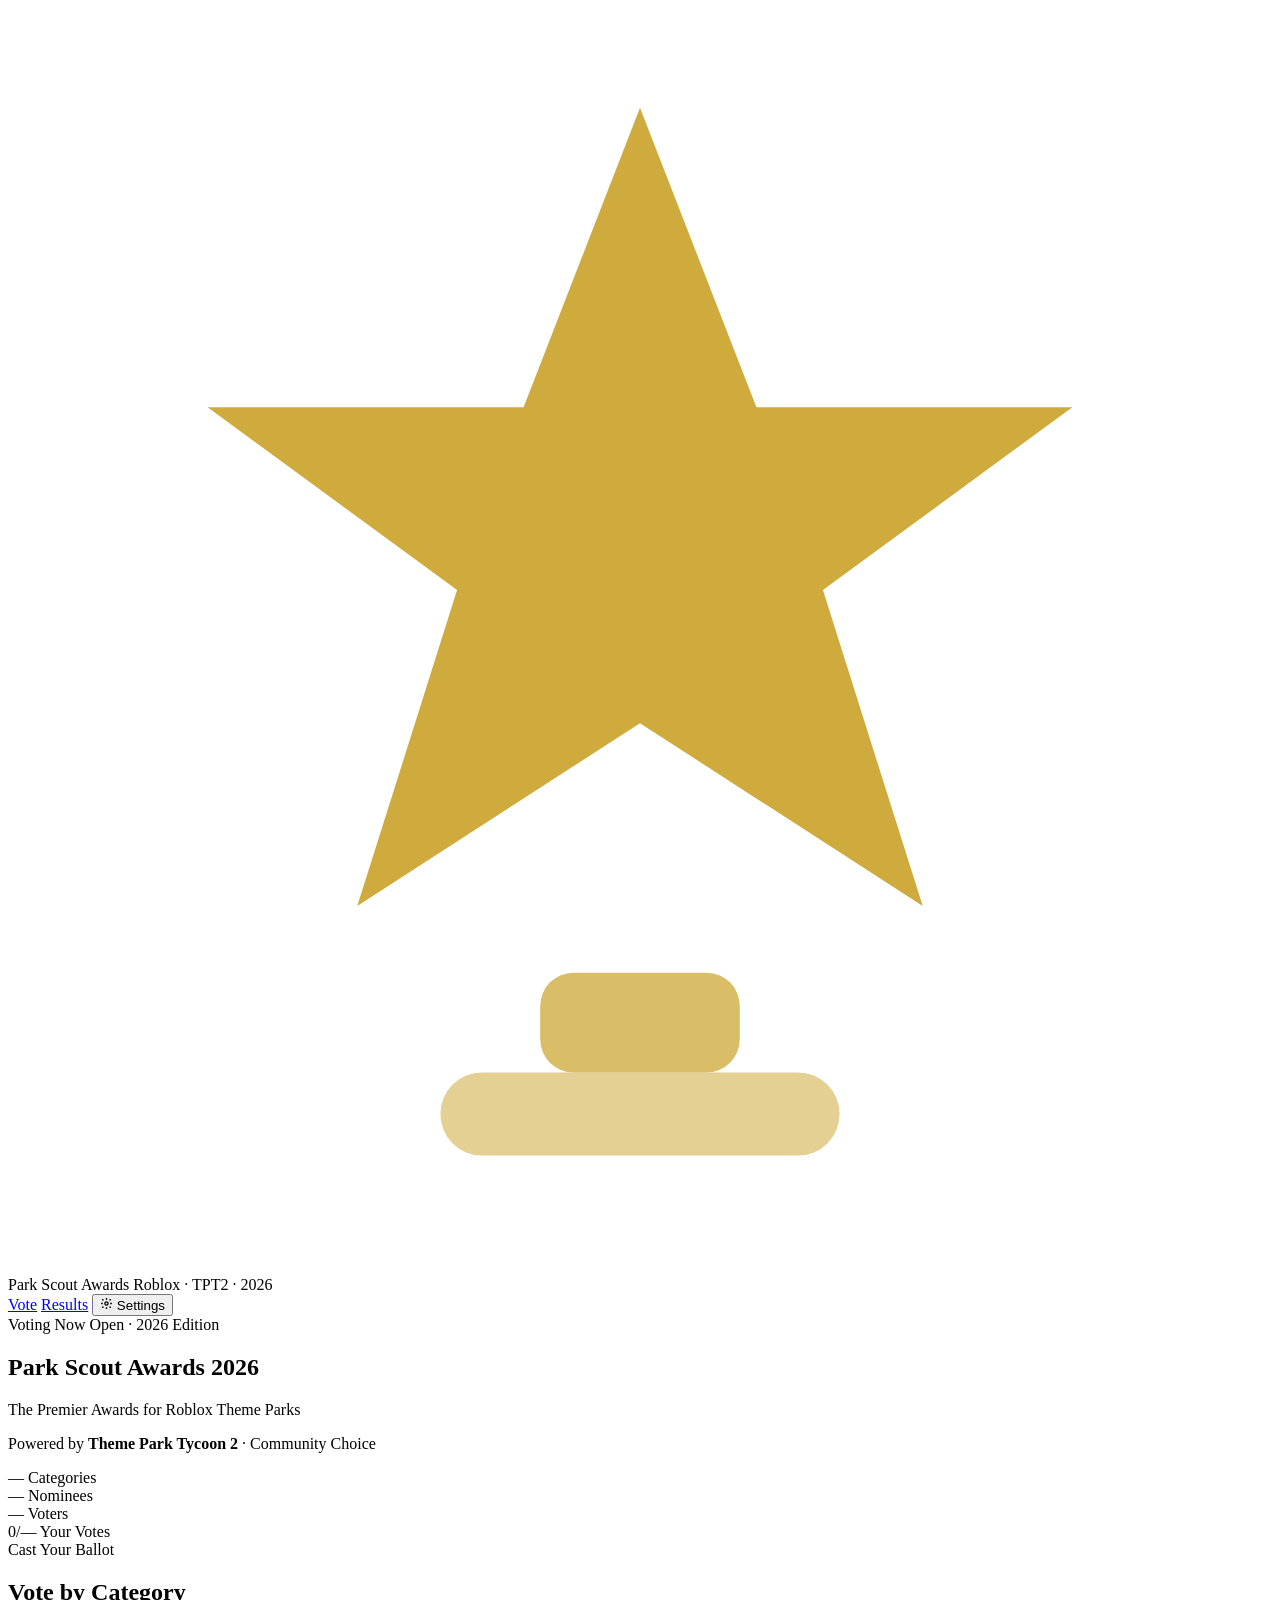
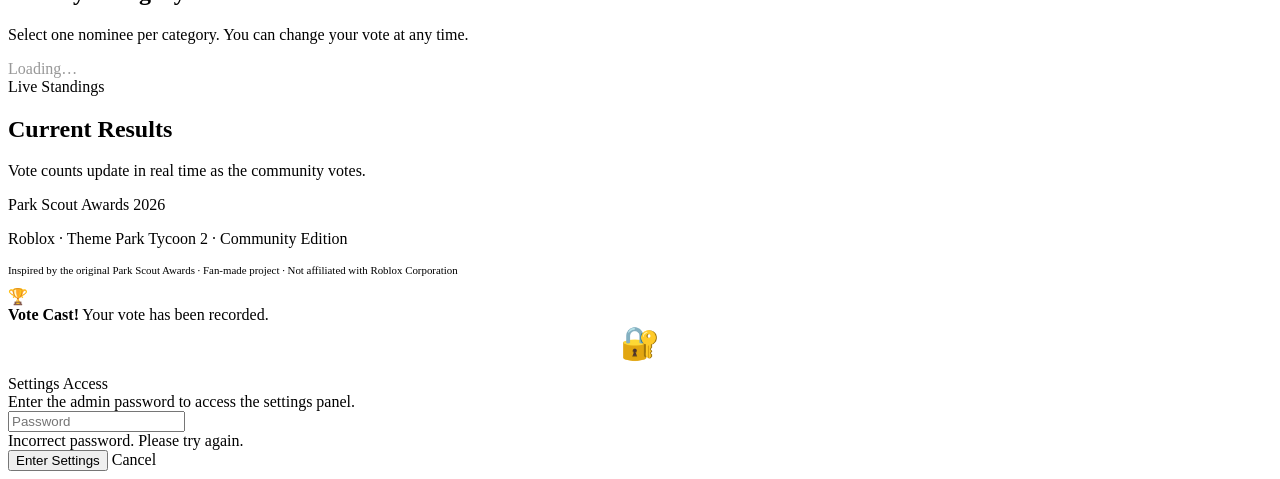
==== index.html @ b5d28a11 "Create index.html" ====
<!DOCTYPE html>
<html lang="en">
<head>
  <meta charset="UTF-8">
  <meta name="viewport" content="width=device-width, initial-scale=1.0">
  <title>Park Scout Awards 2026 — Roblox TPT2</title>
  <link rel="stylesheet" href="styles.css">
  <meta name="description" content="Vote for the best parks, rides, and experiences in Roblox Theme Park Tycoon 2 — Park Scout Awards 2026.">
</head>
<body>

<!-- ══════════════════════════════════════════════════════════
     HEADER
══════════════════════════════════════════════════════════ -->
<header class="site-header">
  <div class="header-inner">
    <div class="logo-wrap">
      <div class="logo-icon">
        <!-- Trophy SVG -->
        <svg viewBox="0 0 38 38" fill="none" xmlns="http://www.w3.org/2000/svg">
          <path d="M19 3L22.5 12H32L24.5 17.5L27.5 27L19 21.5L10.5 27L13.5 17.5L6 12H15.5L19 3Z"
                fill="#c9a227" opacity="0.9"/>
          <rect x="16" y="29" width="6" height="3" rx="1" fill="#c9a227" opacity="0.7"/>
          <rect x="13" y="32" width="12" height="2.5" rx="1.25" fill="#c9a227" opacity="0.5"/>
        </svg>
      </div>
      <div class="logo-text">
        <span class="logo-title">Park Scout Awards</span>
        <span class="logo-sub">Roblox · TPT2 · 2026</span>
      </div>
    </div>

    <nav class="header-nav">
      <a href="#vote" class="nav-link active">Vote</a>
      <a href="#results" class="nav-link">Results</a>
      <button class="nav-settings-btn" id="openSettingsBtn">
        <svg width="13" height="13" viewBox="0 0 24 24" fill="none" stroke="currentColor" stroke-width="2.5">
          <circle cx="12" cy="12" r="3"/><path d="M12 2v3M12 19v3M4.22 4.22l2.12 2.12M17.66 17.66l2.12 2.12M2 12h3M19 12h3M4.22 19.78l2.12-2.12M17.66 6.34l2.12-2.12"/>
        </svg>
        Settings
      </button>
    </nav>
  </div>
</header>

<!-- ══════════════════════════════════════════════════════════
     HERO
══════════════════════════════════════════════════════════ -->
<section class="hero" id="home">
  <div class="hero-badge">
    <span class="hero-badge-dot"></span>
    Voting Now Open · 2026 Edition
  </div>

  <h1 class="hero-title">
    Park Scout Awards
    <span>2026</span>
  </h1>

  <p class="hero-subtitle">The Premier Awards for Roblox Theme Parks</p>
  <p class="hero-platform">Powered by <strong>Theme Park Tycoon 2</strong> · Community Choice</p>

  <span class="gold-line"></span>

  <div class="hero-stats">
    <div class="hero-stat">
      <span class="hero-stat-num" id="stat-categories">—</span>
      <span class="hero-stat-label">Categories</span>
    </div>
    <div class="hero-stat">
      <span class="hero-stat-num" id="stat-nominees">—</span>
      <span class="hero-stat-label">Nominees</span>
    </div>
    <div class="hero-stat">
      <span class="hero-stat-num" id="stat-voters">—</span>
      <span class="hero-stat-label">Voters</span>
    </div>
    <div class="hero-stat">
      <span class="hero-stat-num" id="stat-voted">0/—</span>
      <span class="hero-stat-label">Your Votes</span>
    </div>
  </div>
</section>

<span class="gold-line-full" style="display:block;max-width:1280px;margin:0 auto;"></span>

<!-- ══════════════════════════════════════════════════════════
     VOTING SECTION
══════════════════════════════════════════════════════════ -->
<main class="section" id="vote">
  <div class="section-title-wrap">
    <span class="section-eyebrow">Cast Your Ballot</span>
    <h2 class="section-title">Vote by Category</h2>
    <p class="section-sub">Select one nominee per category. You can change your vote at any time.</p>
  </div>

  <!-- Category Tabs -->
  <div class="category-tabs-wrap">
    <div class="category-tabs" id="categoryTabs">
      <!-- Rendered by app.js -->
      <div class="cat-tab active" style="opacity:0.4;pointer-events:none;">Loading…</div>
    </div>
  </div>

  <!-- Nominee Panels -->
  <div id="categoryPanels">
    <!-- Rendered by app.js -->
  </div>
</main>

<span class="gold-line-full" style="display:block;max-width:1280px;margin:0 auto;"></span>

<!-- ══════════════════════════════════════════════════════════
     LIVE RESULTS
══════════════════════════════════════════════════════════ -->
<section class="section" id="results">
  <div class="section-title-wrap">
    <span class="section-eyebrow">Live Standings</span>
    <h2 class="section-title">Current Results</h2>
    <p class="section-sub">Vote counts update in real time as the community votes.</p>
  </div>

  <div class="results-grid" id="resultsGrid">
    <!-- Rendered by app.js -->
  </div>
</section>

<!-- ══════════════════════════════════════════════════════════
     FOOTER
══════════════════════════════════════════════════════════ -->
<footer class="site-footer">
  <div class="footer-logo">Park Scout Awards 2026</div>
  <p class="footer-sub">Roblox · Theme Park Tycoon 2 · Community Edition</p>
  <p style="margin-top:0.8rem;font-size:0.68rem;color:var(--text-dim);">
    Inspired by the original Park Scout Awards · Fan-made project · Not affiliated with Roblox Corporation
  </p>
</footer>

<!-- ══════════════════════════════════════════════════════════
     VOTE TOAST
══════════════════════════════════════════════════════════ -->
<div class="toast" id="toast" role="status" aria-live="polite">
  <span class="toast-icon">🏆</span>
  <div class="toast-text">
    <strong>Vote Cast!</strong>
    <span>Your vote has been recorded.</span>
  </div>
</div>

<!-- ══════════════════════════════════════════════════════════
     PASSWORD MODAL → Settings
══════════════════════════════════════════════════════════ -->
<div class="modal-overlay" id="pwModal" role="dialog" aria-modal="true" aria-label="Settings Access">
  <div class="modal">
    <div style="text-align:center;font-size:2rem;margin-bottom:0.8rem;">🔐</div>
    <div class="modal-title">Settings Access</div>
    <div class="modal-sub">Enter the admin password to access the settings panel.</div>

    <input type="password"
           class="modal-input"
           id="pwInput"
           placeholder="Password"
           autocomplete="off"
           aria-label="Admin password">

    <div class="modal-error" id="pwError">Incorrect password. Please try again.</div>

    <button class="btn-primary" id="pwSubmitBtn">Enter Settings</button>
    <span class="modal-cancel" id="pwCancelBtn">Cancel</span>
  </div>
</div>

<!-- ══════════════════════════════════════════════════════════
     SCRIPTS
══════════════════════════════════════════════════════════ -->
<script src="app.js"></script>
<script>
  // Initialize page
  document.addEventListener('DOMContentLoaded', () => {
    PSA.initVotingPage();
    PSA.initResultsSection();
    PSA.initPasswordModal();

    // Scroll spy for nav
    const sections = document.querySelectorAll('section[id], main[id]');
    const links    = document.querySelectorAll('.nav-link');

    const observer = new IntersectionObserver(entries => {
      entries.forEach(e => {
        if (e.isIntersecting) {
          const id = e.target.id;
          links.forEach(l => l.classList.toggle('active', l.getAttribute('href') === '#' + id));
        }
      });
    }, { threshold: 0.4 });

    sections.forEach(s => observer.observe(s));

    // Smooth scroll for nav links
    links.forEach(link => {
      link.addEventListener('click', e => {
        const href = link.getAttribute('href');
        if (href && href.startsWith('#')) {
          e.preventDefault();
          document.querySelector(href)?.scrollIntoView({ behavior: 'smooth', block: 'start' });
        }
      });
    });
  });
</script>
</body>
</html>
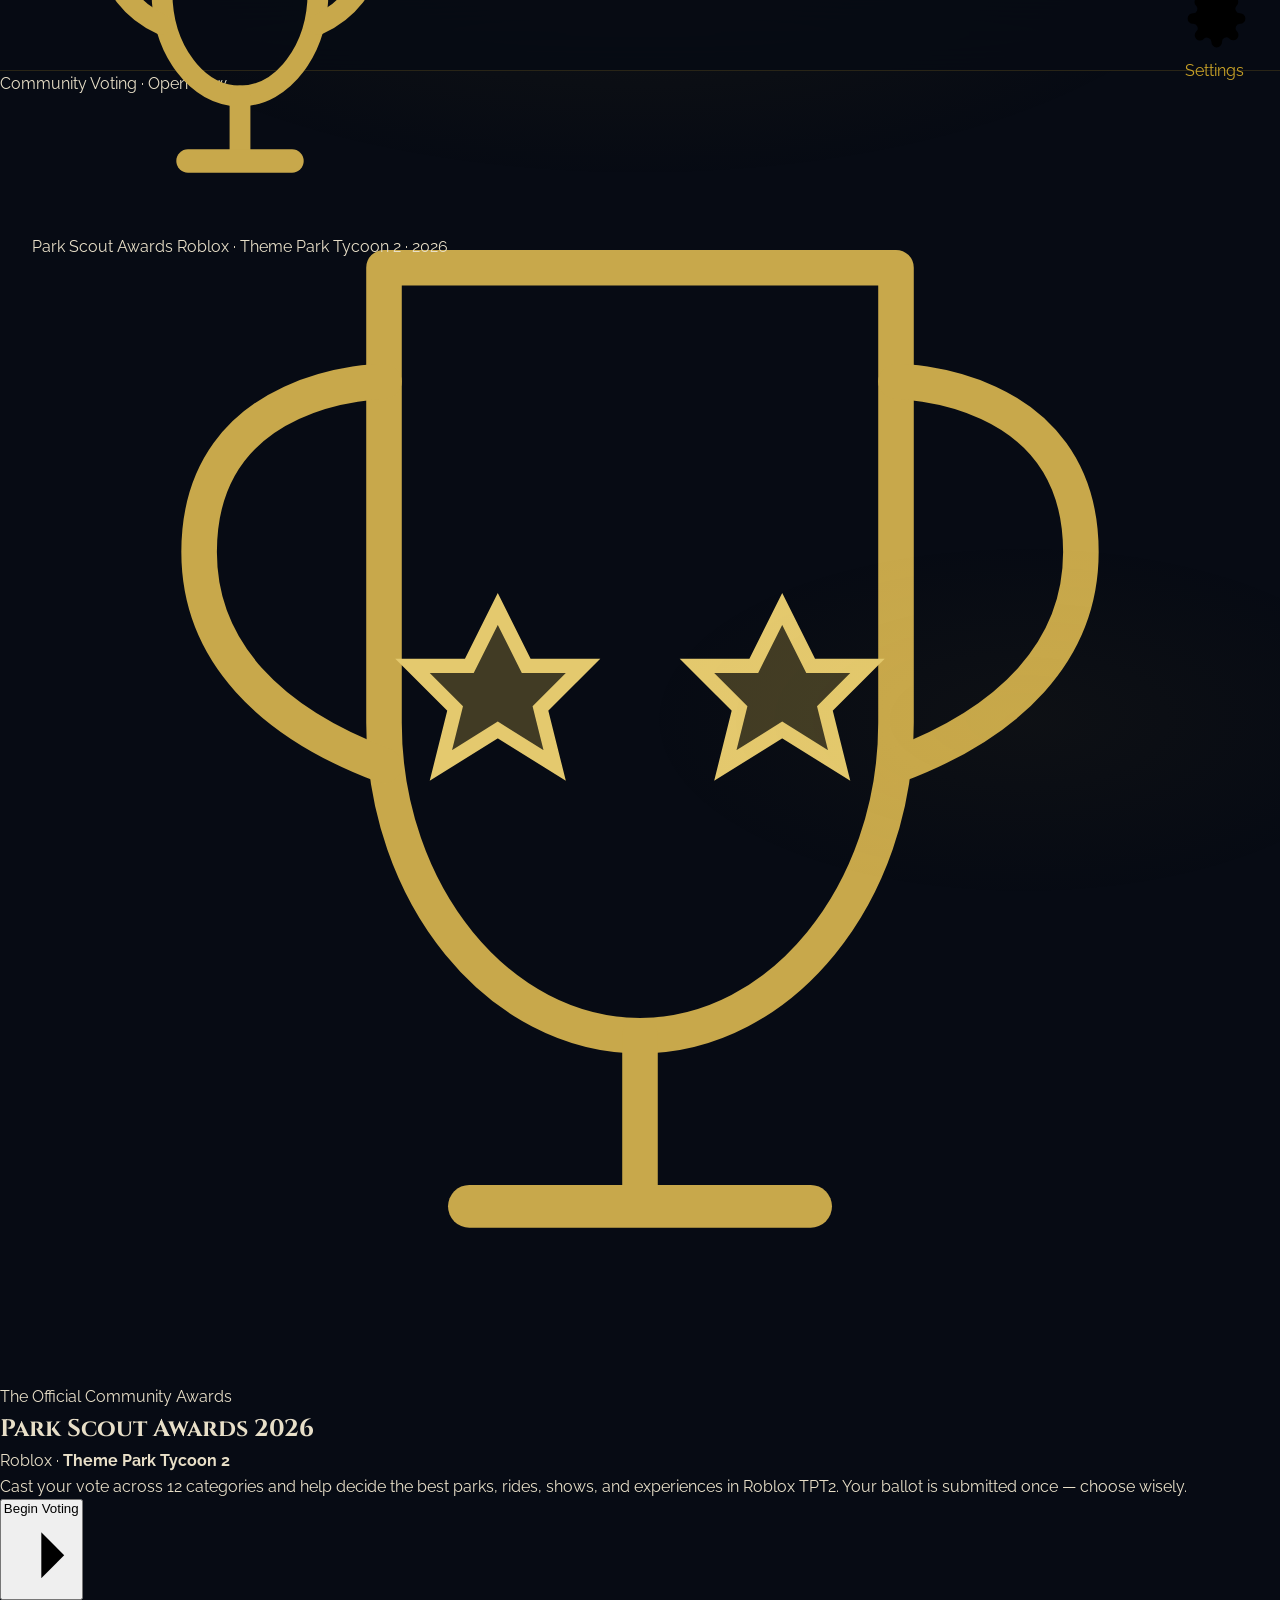
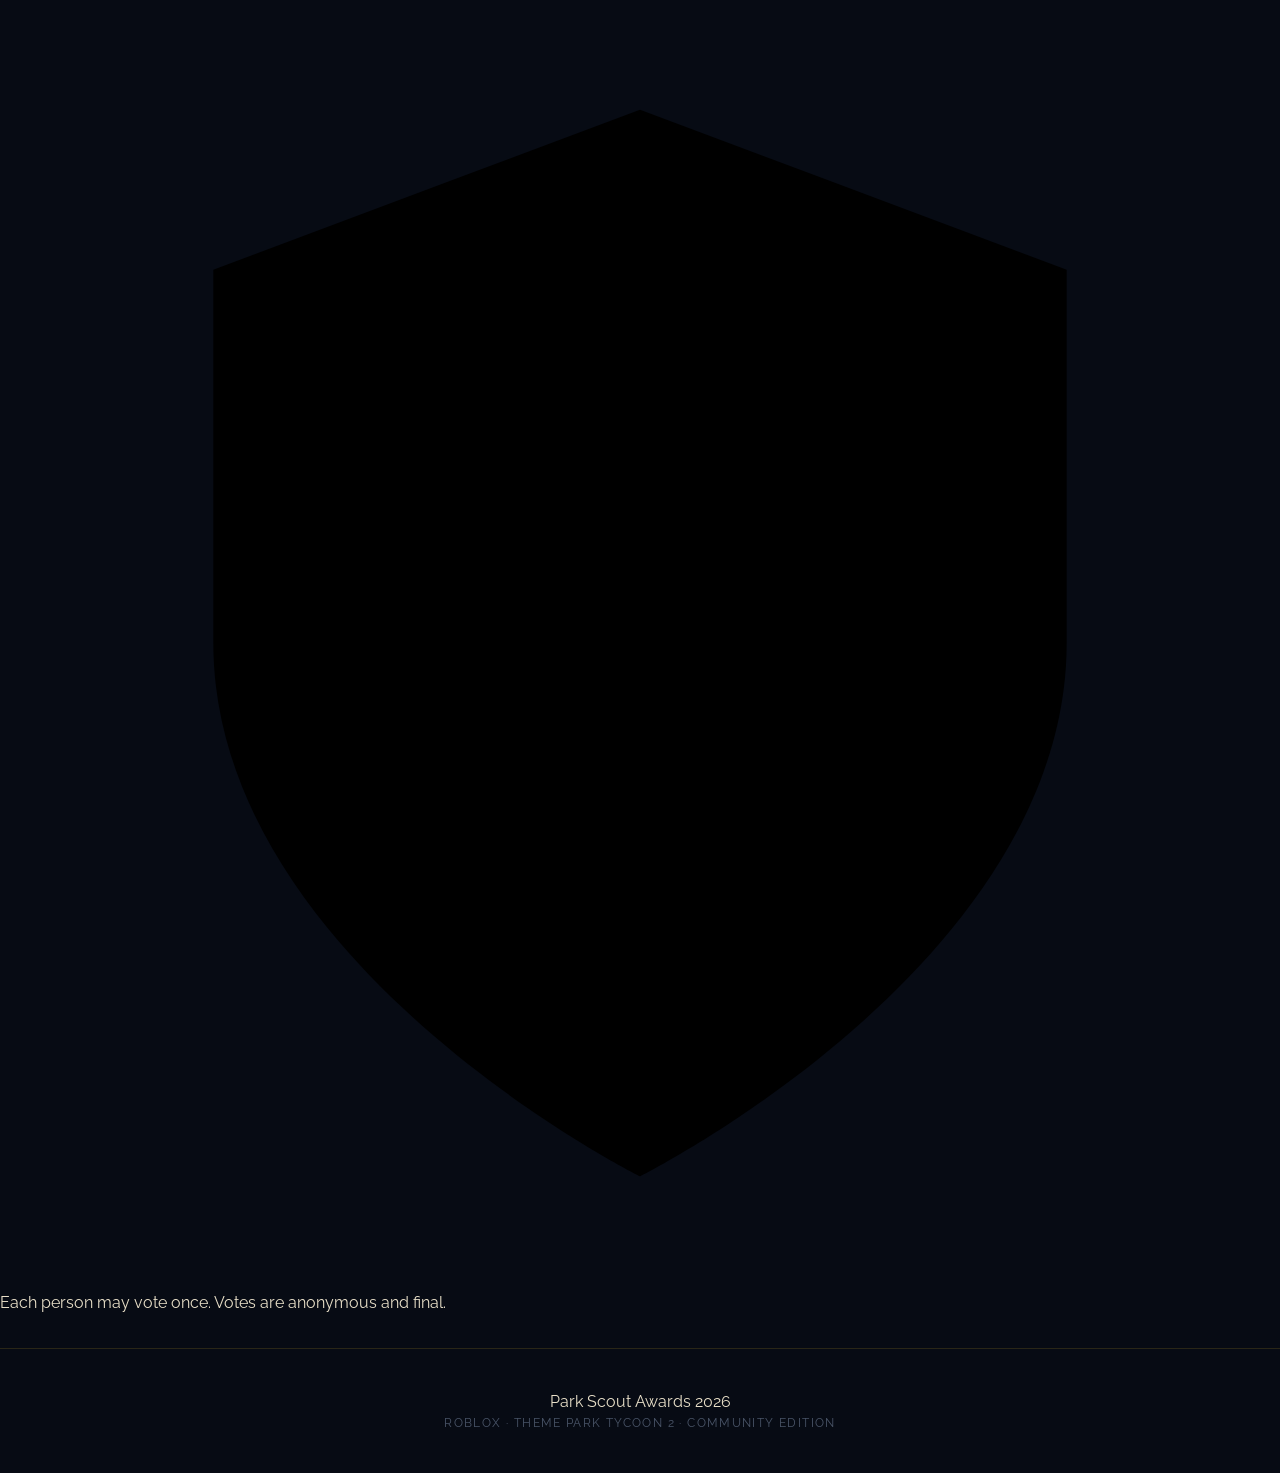
==== commit 8385b404: "Update index.html" ====
--- a/index.html
+++ b/index.html
@@ -9,204 +9,252 @@
 </head>
 <body>
 
-<!-- ══════════════════════════════════════════════════════════
+<!-- ================================================================
      HEADER
-══════════════════════════════════════════════════════════ -->
+     ================================================================ -->
 <header class="site-header">
   <div class="header-inner">
-    <div class="logo-wrap">
-      <div class="logo-icon">
-        <!-- Trophy SVG -->
-        <svg viewBox="0 0 38 38" fill="none" xmlns="http://www.w3.org/2000/svg">
-          <path d="M19 3L22.5 12H32L24.5 17.5L27.5 27L19 21.5L10.5 27L13.5 17.5L6 12H15.5L19 3Z"
-                fill="#c9a227" opacity="0.9"/>
-          <rect x="16" y="29" width="6" height="3" rx="1" fill="#c9a227" opacity="0.7"/>
-          <rect x="13" y="32" width="12" height="2.5" rx="1.25" fill="#c9a227" opacity="0.5"/>
-        </svg>
-      </div>
-      <div class="logo-text">
-        <span class="logo-title">Park Scout Awards</span>
-        <span class="logo-sub">Roblox · TPT2 · 2026</span>
-      </div>
-    </div>
-
-    <nav class="header-nav">
-      <a href="#vote" class="nav-link active">Vote</a>
-      <a href="#results" class="nav-link">Results</a>
-      <button class="nav-settings-btn" id="openSettingsBtn">
-        <svg width="13" height="13" viewBox="0 0 24 24" fill="none" stroke="currentColor" stroke-width="2.5">
-          <circle cx="12" cy="12" r="3"/><path d="M12 2v3M12 19v3M4.22 4.22l2.12 2.12M17.66 17.66l2.12 2.12M2 12h3M19 12h3M4.22 19.78l2.12-2.12M17.66 6.34l2.12-2.12"/>
-        </svg>
+
+    <div class="header-brand">
+      <!-- Trophy Icon -->
+      <svg class="header-trophy" viewBox="0 0 32 32" fill="none" xmlns="http://www.w3.org/2000/svg">
+        <path d="M10 4 L22 4 L22 14 C22 18.42 19.31 22 16 22 C12.69 22 10 18.42 10 14 Z"
+              stroke="#c8a84b" stroke-width="1.6" stroke-linejoin="round" fill="none"/>
+        <path d="M10 7 C10 7 6 7 6 11 C6 13.5 7.8 15.5 10 16.5"
+              stroke="#c8a84b" stroke-width="1.6" stroke-linecap="round" fill="none"/>
+        <path d="M22 7 C22 7 26 7 26 11 C26 13.5 24.2 15.5 22 16.5"
+              stroke="#c8a84b" stroke-width="1.6" stroke-linecap="round" fill="none"/>
+        <line x1="16" y1="22" x2="16" y2="27" stroke="#c8a84b" stroke-width="1.6" stroke-linecap="round"/>
+        <line x1="12" y1="27" x2="20" y2="27" stroke="#c8a84b" stroke-width="1.8" stroke-linecap="round"/>
+      </svg>
+
+      <div class="header-text">
+        <span class="header-title">Park Scout Awards</span>
+        <span class="header-sub">Roblox · Theme Park Tycoon 2 · 2026</span>
+      </div>
+    </div>
+
+    <div class="header-right">
+      <a href="settings.html" class="header-btn">
+        <svg viewBox="0 0 24 24"><circle cx="12" cy="12" r="3"/><path d="M19.4 15a1.65 1.65 0 0 0 .33 1.82l.06.06a2 2 0 0 1-2.83 2.83l-.06-.06a1.65 1.65 0 0 0-1.82-.33 1.65 1.65 0 0 0-1 1.51V21a2 2 0 0 1-4 0v-.09A1.65 1.65 0 0 0 9 19.4a1.65 1.65 0 0 0-1.82.33l-.06.06a2 2 0 0 1-2.83-2.83l.06-.06A1.65 1.65 0 0 0 4.68 15a1.65 1.65 0 0 0-1.51-1H3a2 2 0 0 1 0-4h.09A1.65 1.65 0 0 0 4.6 9a1.65 1.65 0 0 0-.33-1.82l-.06-.06a2 2 0 0 1 2.83-2.83l.06.06A1.65 1.65 0 0 0 9 4.68a1.65 1.65 0 0 0 1-1.51V3a2 2 0 0 1 4 0v.09a1.65 1.65 0 0 0 1 1.51 1.65 1.65 0 0 0 1.82-.33l.06-.06a2 2 0 0 1 2.83 2.83l-.06.06A1.65 1.65 0 0 0 19.4 9a1.65 1.65 0 0 0 1.51 1H21a2 2 0 0 1 0 4h-.09a1.65 1.65 0 0 0-1.51 1z"/></svg>
         Settings
-      </button>
-    </nav>
+      </a>
+    </div>
+
   </div>
 </header>
 
-<!-- ══════════════════════════════════════════════════════════
-     HERO
-══════════════════════════════════════════════════════════ -->
-<section class="hero" id="home">
-  <div class="hero-badge">
-    <span class="hero-badge-dot"></span>
-    Voting Now Open · 2026 Edition
-  </div>
-
-  <h1 class="hero-title">
-    Park Scout Awards
-    <span>2026</span>
-  </h1>
-
-  <p class="hero-subtitle">The Premier Awards for Roblox Theme Parks</p>
-  <p class="hero-platform">Powered by <strong>Theme Park Tycoon 2</strong> · Community Choice</p>
-
-  <span class="gold-line"></span>
-
-  <div class="hero-stats">
-    <div class="hero-stat">
-      <span class="hero-stat-num" id="stat-categories">—</span>
-      <span class="hero-stat-label">Categories</span>
-    </div>
-    <div class="hero-stat">
-      <span class="hero-stat-num" id="stat-nominees">—</span>
-      <span class="hero-stat-label">Nominees</span>
-    </div>
-    <div class="hero-stat">
-      <span class="hero-stat-num" id="stat-voters">—</span>
-      <span class="hero-stat-label">Voters</span>
-    </div>
-    <div class="hero-stat">
-      <span class="hero-stat-num" id="stat-voted">0/—</span>
-      <span class="hero-stat-label">Your Votes</span>
-    </div>
-  </div>
-</section>
-
-<span class="gold-line-full" style="display:block;max-width:1280px;margin:0 auto;"></span>
-
-<!-- ══════════════════════════════════════════════════════════
-     VOTING SECTION
-══════════════════════════════════════════════════════════ -->
-<main class="section" id="vote">
-  <div class="section-title-wrap">
-    <span class="section-eyebrow">Cast Your Ballot</span>
-    <h2 class="section-title">Vote by Category</h2>
-    <p class="section-sub">Select one nominee per category. You can change your vote at any time.</p>
-  </div>
-
-  <!-- Category Tabs -->
-  <div class="category-tabs-wrap">
-    <div class="category-tabs" id="categoryTabs">
+<div class="page-wrap">
+
+  <!-- ================================================================
+       INTRO SCREEN
+       ================================================================ -->
+  <section id="screen-intro">
+
+    <div class="intro-badge">
+      <span class="intro-badge-dot"></span>
+      Community Voting · Open Now
+    </div>
+
+    <div class="intro-trophy-wrap">
+      <div class="intro-trophy-glow"></div>
+      <svg class="intro-trophy" viewBox="0 0 90 90" fill="none" xmlns="http://www.w3.org/2000/svg">
+        <path d="M27 12 L63 12 L63 44 C63 56 54.94 66 45 66 C35.06 66 27 56 27 44 Z"
+              stroke="#c8a84b" stroke-width="2.5" stroke-linejoin="round"/>
+        <path d="M27 20 C27 20 14 20 14 32 C14 39 19 44 27 47"
+              stroke="#c8a84b" stroke-width="2.5" stroke-linecap="round"/>
+        <path d="M63 20 C63 20 76 20 76 32 C76 39 71 44 63 47"
+              stroke="#c8a84b" stroke-width="2.5" stroke-linecap="round"/>
+        <line x1="45" y1="66" x2="45" y2="78" stroke="#c8a84b" stroke-width="2.5" stroke-linecap="round"/>
+        <line x1="33" y1="78" x2="57" y2="78" stroke="#c8a84b" stroke-width="3" stroke-linecap="round"/>
+        <!-- Stars -->
+        <path d="M35 36 L37 40 L41 40 L38 43 L39 47 L35 44.5 L31 47 L32 43 L29 40 L33 40 Z"
+              stroke="#e4c96e" stroke-width="1" fill="rgba(200,168,75,0.3)"/>
+        <path d="M55 36 L57 40 L61 40 L58 43 L59 47 L55 44.5 L51 47 L52 43 L49 40 L53 40 Z"
+              stroke="#e4c96e" stroke-width="1" fill="rgba(200,168,75,0.3)"/>
+      </svg>
+    </div>
+
+    <p class="intro-eyebrow">The Official Community Awards</p>
+    <h1 class="intro-title">
+      Park Scout Awards
+      <span class="intro-title-year">2026</span>
+    </h1>
+    <p class="intro-platform">Roblox · <strong>Theme Park Tycoon 2</strong></p>
+
+    <div class="intro-divider">
+      <div class="gold-rule-center"><div class="diamond-sep"></div></div>
+    </div>
+
+    <p class="intro-desc">
+      Cast your vote across 12 categories and help decide the best parks, rides,
+      shows, and experiences in Roblox TPT2. Your ballot is submitted once —
+      choose wisely.
+    </p>
+
+    <button class="btn-start" id="btn-start-voting">
+      Begin Voting
+      <svg viewBox="0 0 24 24"><line x1="5" y1="12" x2="19" y2="12"/><polyline points="12 5 19 12 12 19"/></svg>
+    </button>
+
+    <p class="intro-note">
+      <svg viewBox="0 0 24 24"><path d="M12 22s8-4 8-10V5l-8-3-8 3v7c0 6 8 10 8 10z"/></svg>
+      Each person may vote once. Votes are anonymous and final.
+    </p>
+
+  </section>
+
+  <!-- ================================================================
+       ALREADY VOTED SCREEN
+       ================================================================ -->
+  <section id="screen-already-voted" style="display:none;">
+
+    <div class="voted-icon-wrap">
+      <svg viewBox="0 0 24 24"><polyline points="20 6 9 17 4 12"/></svg>
+    </div>
+
+    <h2 class="voted-title">You've Already Voted</h2>
+    <p class="voted-desc">
+      Your ballot has been submitted for the Park Scout Awards 2026. Thank you
+      for participating — results will be announced when voting closes.
+      <br><br>
+      To keep the results fair, each participant may only vote once.
+    </p>
+
+  </section>
+
+  <!-- ================================================================
+       VOTING WIZARD
+       ================================================================ -->
+  <section id="screen-voting" style="display:none;">
+
+    <!-- Progress -->
+    <div class="progress-header">
+      <div class="progress-meta">
+        <span class="progress-label">Park Scout Awards 2026</span>
+        <span class="progress-count">
+          Category <span id="progress-current">1</span> of <span id="progress-total">12</span>
+        </span>
+      </div>
+      <div class="progress-track">
+        <div class="progress-fill" id="progress-fill" style="width:0%"></div>
+      </div>
+    </div>
+
+    <!-- Category Header -->
+    <div class="category-header">
+      <div class="cat-icon-wrap" id="cat-icon">
+        <!-- Injected by app.js -->
+      </div>
+      <span class="cat-eyebrow" id="cat-step-num">Category 1 of 12</span>
+      <h2 class="cat-title" id="cat-name">Loading…</h2>
+      <div class="cat-divider">
+        <div class="gold-rule-center"><div class="diamond-sep"></div></div>
+      </div>
+    </div>
+
+    <!-- Options -->
+    <div class="options-grid" id="options-grid">
       <!-- Rendered by app.js -->
-      <div class="cat-tab active" style="opacity:0.4;pointer-events:none;">Loading…</div>
-    </div>
-  </div>
-
-  <!-- Nominee Panels -->
-  <div id="categoryPanels">
-    <!-- Rendered by app.js -->
-  </div>
-</main>
-
-<span class="gold-line-full" style="display:block;max-width:1280px;margin:0 auto;"></span>
-
-<!-- ══════════════════════════════════════════════════════════
-     LIVE RESULTS
-══════════════════════════════════════════════════════════ -->
-<section class="section" id="results">
-  <div class="section-title-wrap">
-    <span class="section-eyebrow">Live Standings</span>
-    <h2 class="section-title">Current Results</h2>
-    <p class="section-sub">Vote counts update in real time as the community votes.</p>
-  </div>
-
-  <div class="results-grid" id="resultsGrid">
-    <!-- Rendered by app.js -->
-  </div>
-</section>
-
-<!-- ══════════════════════════════════════════════════════════
+    </div>
+
+    <!-- Navigation -->
+    <div class="wizard-nav">
+      <button class="btn-back" id="btn-back" disabled>
+        <svg viewBox="0 0 24 24"><line x1="19" y1="12" x2="5" y2="12"/><polyline points="12 19 5 12 12 5"/></svg>
+        Back
+      </button>
+
+      <button class="wizard-skip" id="btn-skip" type="button">Skip category</button>
+
+      <button class="btn-next" id="btn-next" disabled>
+        <span id="next-label">Continue</span>
+        <svg viewBox="0 0 24 24" id="next-icon" style="width:14px;height:14px;stroke:currentColor;fill:none;flex-shrink:0;">
+          <line x1="5" y1="12" x2="19" y2="12"/><polyline points="12 5 19 12 12 19"/>
+        </svg>
+      </button>
+    </div>
+
+  </section>
+
+  <!-- ================================================================
+       REVIEW SCREEN
+       ================================================================ -->
+  <section id="screen-review" style="display:none;">
+
+    <div class="review-header">
+      <span class="review-eyebrow">Review Your Selections</span>
+      <h2 class="review-title">Your Ballot</h2>
+      <p class="review-sub">Confirm your choices before submitting. Click the edit icon to change a vote.</p>
+      <div class="review-divider">
+        <div class="gold-rule-center"><div class="diamond-sep"></div></div>
+      </div>
+    </div>
+
+    <div class="review-list" id="review-list">
+      <!-- Rendered by showReview() -->
+    </div>
+
+    <div class="review-actions">
+      <button class="btn-submit" id="btn-submit">
+        <svg viewBox="0 0 24 24"><line x1="22" y1="2" x2="11" y2="13"/><polygon points="22 2 15 22 11 13 2 9 22 2"/></svg>
+        Submit Ballot
+      </button>
+      <p class="submit-note">
+        <svg viewBox="0 0 24 24"><path d="M12 22s8-4 8-10V5l-8-3-8 3v7c0 6 8 10 8 10z"/></svg>
+        Once submitted, your vote cannot be changed.
+      </p>
+      <button class="review-back-btn" id="btn-review-back">Back to voting</button>
+    </div>
+
+  </section>
+
+  <!-- ================================================================
+       THANK YOU SCREEN
+       ================================================================ -->
+  <section id="screen-thanks" style="display:none;">
+
+    <!-- Trophy animation -->
+    <svg class="thanks-trophy" viewBox="0 0 90 90" fill="none" xmlns="http://www.w3.org/2000/svg">
+      <path d="M27 12 L63 12 L63 44 C63 56 54.94 66 45 66 C35.06 66 27 56 27 44 Z"
+            stroke="#c8a84b" stroke-width="2.5" stroke-linejoin="round"/>
+      <path d="M27 20 C27 20 14 20 14 32 C14 39 19 44 27 47"
+            stroke="#c8a84b" stroke-width="2.5" stroke-linecap="round"/>
+      <path d="M63 20 C63 20 76 20 76 32 C76 39 71 44 63 47"
+            stroke="#c8a84b" stroke-width="2.5" stroke-linecap="round"/>
+      <line x1="45" y1="66" x2="45" y2="78" stroke="#c8a84b" stroke-width="2.5" stroke-linecap="round"/>
+      <line x1="33" y1="78" x2="57" y2="78" stroke="#c8a84b" stroke-width="3" stroke-linecap="round"/>
+    </svg>
+
+    <span class="thanks-eyebrow">Ballot Submitted Successfully</span>
+    <h2 class="thanks-title">Thank You!</h2>
+    <p class="thanks-sub">
+      Your vote for the Park Scout Awards 2026 has been recorded.
+      We appreciate your participation in the community.
+    </p>
+
+    <div class="thanks-divider">
+      <div class="gold-rule-center"><div class="diamond-sep"></div></div>
+    </div>
+
+    <div class="thanks-box">
+      <svg viewBox="0 0 24 24"><path d="M12 22s8-4 8-10V5l-8-3-8 3v7c0 6 8 10 8 10z"/></svg>
+      Please do not vote again from another device or browser — every ballot
+      counts and we want fair results for the entire community.
+    </div>
+
+  </section>
+
+</div><!-- /page-wrap -->
+
+<!-- ================================================================
      FOOTER
-══════════════════════════════════════════════════════════ -->
+     ================================================================ -->
 <footer class="site-footer">
-  <div class="footer-logo">Park Scout Awards 2026</div>
+  <div class="footer-title">Park Scout Awards 2026</div>
   <p class="footer-sub">Roblox · Theme Park Tycoon 2 · Community Edition</p>
-  <p style="margin-top:0.8rem;font-size:0.68rem;color:var(--text-dim);">
-    Inspired by the original Park Scout Awards · Fan-made project · Not affiliated with Roblox Corporation
-  </p>
 </footer>
 
-<!-- ══════════════════════════════════════════════════════════
-     VOTE TOAST
-══════════════════════════════════════════════════════════ -->
-<div class="toast" id="toast" role="status" aria-live="polite">
-  <span class="toast-icon">🏆</span>
-  <div class="toast-text">
-    <strong>Vote Cast!</strong>
-    <span>Your vote has been recorded.</span>
-  </div>
-</div>
-
-<!-- ══════════════════════════════════════════════════════════
-     PASSWORD MODAL → Settings
-══════════════════════════════════════════════════════════ -->
-<div class="modal-overlay" id="pwModal" role="dialog" aria-modal="true" aria-label="Settings Access">
-  <div class="modal">
-    <div style="text-align:center;font-size:2rem;margin-bottom:0.8rem;">🔐</div>
-    <div class="modal-title">Settings Access</div>
-    <div class="modal-sub">Enter the admin password to access the settings panel.</div>
-
-    <input type="password"
-           class="modal-input"
-           id="pwInput"
-           placeholder="Password"
-           autocomplete="off"
-           aria-label="Admin password">
-
-    <div class="modal-error" id="pwError">Incorrect password. Please try again.</div>
-
-    <button class="btn-primary" id="pwSubmitBtn">Enter Settings</button>
-    <span class="modal-cancel" id="pwCancelBtn">Cancel</span>
-  </div>
-</div>
-
-<!-- ══════════════════════════════════════════════════════════
-     SCRIPTS
-══════════════════════════════════════════════════════════ -->
 <script src="app.js"></script>
-<script>
-  // Initialize page
-  document.addEventListener('DOMContentLoaded', () => {
-    PSA.initVotingPage();
-    PSA.initResultsSection();
-    PSA.initPasswordModal();
-
-    // Scroll spy for nav
-    const sections = document.querySelectorAll('section[id], main[id]');
-    const links    = document.querySelectorAll('.nav-link');
-
-    const observer = new IntersectionObserver(entries => {
-      entries.forEach(e => {
-        if (e.isIntersecting) {
-          const id = e.target.id;
-          links.forEach(l => l.classList.toggle('active', l.getAttribute('href') === '#' + id));
-        }
-      });
-    }, { threshold: 0.4 });
-
-    sections.forEach(s => observer.observe(s));
-
-    // Smooth scroll for nav links
-    links.forEach(link => {
-      link.addEventListener('click', e => {
-        const href = link.getAttribute('href');
-        if (href && href.startsWith('#')) {
-          e.preventDefault();
-          document.querySelector(href)?.scrollIntoView({ behavior: 'smooth', block: 'start' });
-        }
-      });
-    });
-  });
-</script>
 </body>
 </html>
--- a/styles.css
+++ b/styles.css
@@ -0,0 +1,959 @@
+/* ============================================================
+   PARK SCOUT AWARDS 2026 — ROBLOX TPT2
+   styles.css — Global Stylesheet
+   ============================================================ */
+
+@import url('https://fonts.googleapis.com/css2?family=Playfair+Display:ital,wght@0,400;0,600;0,700;0,900;1,400;1,700&family=Raleway:wght@300;400;500;600;700&family=Cinzel:wght@400;600;700;900&display=swap');
+
+/* ── CSS Variables ───────────────────────────────────────── */
+:root {
+  --bg-deep:        #070b14;
+  --bg-card:        #0d1220;
+  --bg-card-hover:  #121929;
+  --bg-settings:    #080c17;
+  --gold:           #c9a227;
+  --gold-light:     #e8c84a;
+  --gold-dim:       #7a6118;
+  --gold-glow:      rgba(201,162,39,0.22);
+  --silver:         #a8b5c8;
+  --cream:          #f0e0bb;
+  --text-main:      #e8dfc8;
+  --text-muted:     #7a8599;
+  --text-dim:       #4a5568;
+  --border:         rgba(201,162,39,0.18);
+  --border-strong:  rgba(201,162,39,0.42);
+  --red-accent:     #c0392b;
+  --success:        #2ecc71;
+  --radius:         12px;
+  --radius-lg:      20px;
+  --shadow-gold:    0 0 40px rgba(201,162,39,0.15);
+  --shadow-card:    0 8px 40px rgba(0,0,0,0.55);
+  --transition:     0.25s cubic-bezier(0.4, 0, 0.2, 1);
+}
+
+/* ── Reset & Base ────────────────────────────────────────── */
+*, *::before, *::after { box-sizing: border-box; margin: 0; padding: 0; }
+
+html { scroll-behavior: smooth; font-size: 16px; }
+
+body {
+  font-family: 'Raleway', sans-serif;
+  background: var(--bg-deep);
+  color: var(--text-main);
+  min-height: 100vh;
+  overflow-x: hidden;
+  line-height: 1.6;
+}
+
+/* ── Starfield Background ────────────────────────────────── */
+body::before {
+  content: '';
+  position: fixed;
+  inset: 0;
+  background:
+    radial-gradient(ellipse 80% 50% at 50% -10%, rgba(201,162,39,0.07) 0%, transparent 60%),
+    radial-gradient(ellipse 60% 40% at 80% 80%, rgba(201,162,39,0.04) 0%, transparent 50%);
+  pointer-events: none;
+  z-index: 0;
+}
+
+/* ── Shared Typography ───────────────────────────────────── */
+h1, h2, h3 { font-family: 'Cinzel', serif; }
+h4, h5, h6 { font-family: 'Playfair Display', serif; }
+
+a { color: var(--gold); text-decoration: none; transition: color var(--transition); }
+a:hover { color: var(--gold-light); }
+
+/* ── Scrollbar ───────────────────────────────────────────── */
+::-webkit-scrollbar { width: 6px; }
+::-webkit-scrollbar-track { background: var(--bg-deep); }
+::-webkit-scrollbar-thumb { background: var(--gold-dim); border-radius: 3px; }
+::-webkit-scrollbar-thumb:hover { background: var(--gold); }
+
+/* ── Gold Divider ────────────────────────────────────────── */
+.gold-line {
+  display: block;
+  width: 80px; height: 2px;
+  background: linear-gradient(90deg, transparent, var(--gold), transparent);
+  margin: 0 auto;
+}
+
+.gold-line-full {
+  display: block;
+  width: 100%; height: 1px;
+  background: linear-gradient(90deg, transparent, var(--border-strong), transparent);
+}
+
+/* ══════════════════════════════════════════════════════════
+   HEADER / NAVBAR
+══════════════════════════════════════════════════════════ */
+.site-header {
+  position: sticky; top: 0; z-index: 100;
+  background: rgba(7,11,20,0.92);
+  backdrop-filter: blur(20px);
+  border-bottom: 1px solid var(--border);
+  padding: 0 2rem;
+}
+
+.header-inner {
+  max-width: 1280px; margin: 0 auto;
+  display: flex; align-items: center; justify-content: space-between;
+  height: 70px;
+}
+
+.logo-wrap {
+  display: flex; align-items: center; gap: 12px;
+}
+
+.logo-icon {
+  width: 38px; height: 38px;
+  display: flex; align-items: center; justify-content: center;
+}
+
+.logo-icon svg { width: 100%; height: 100%; }
+
+.logo-text {
+  display: flex; flex-direction: column; line-height: 1.15;
+}
+
+.logo-title {
+  font-family: 'Cinzel', serif;
+  font-size: 0.95rem; font-weight: 700;
+  color: var(--gold);
+  letter-spacing: 0.06em;
+}
+
+.logo-sub {
+  font-size: 0.62rem; font-weight: 500;
+  color: var(--text-muted); letter-spacing: 0.2em; text-transform: uppercase;
+}
+
+.header-nav {
+  display: flex; align-items: center; gap: 0.5rem;
+}
+
+.nav-link {
+  padding: 0.45rem 1rem;
+  font-size: 0.8rem; font-weight: 600;
+  letter-spacing: 0.08em; text-transform: uppercase;
+  color: var(--text-muted);
+  border-radius: 6px;
+  transition: all var(--transition);
+}
+.nav-link:hover, .nav-link.active { color: var(--gold); background: var(--gold-glow); }
+
+.nav-settings-btn {
+  display: flex; align-items: center; gap: 6px;
+  padding: 0.42rem 1rem;
+  font-size: 0.78rem; font-weight: 600;
+  letter-spacing: 0.08em; text-transform: uppercase;
+  color: var(--bg-deep);
+  background: linear-gradient(135deg, var(--gold), var(--gold-light));
+  border: none; border-radius: 6px; cursor: pointer;
+  transition: all var(--transition);
+}
+.nav-settings-btn:hover { transform: translateY(-1px); box-shadow: 0 4px 20px var(--gold-glow); }
+
+/* ══════════════════════════════════════════════════════════
+   HERO SECTION
+══════════════════════════════════════════════════════════ */
+.hero {
+  position: relative;
+  text-align: center;
+  padding: 5rem 2rem 4rem;
+  overflow: hidden;
+}
+
+.hero::before {
+  content: '';
+  position: absolute; inset: 0;
+  background:
+    radial-gradient(ellipse 70% 70% at 50% 0%, rgba(201,162,39,0.1) 0%, transparent 65%);
+  pointer-events: none;
+}
+
+.hero-badge {
+  display: inline-flex; align-items: center; gap: 8px;
+  padding: 0.35rem 1.1rem;
+  background: rgba(201,162,39,0.1);
+  border: 1px solid var(--border-strong);
+  border-radius: 20px;
+  font-size: 0.7rem; font-weight: 700;
+  letter-spacing: 0.18em; text-transform: uppercase;
+  color: var(--gold); margin-bottom: 1.8rem;
+}
+
+.hero-badge-dot {
+  width: 6px; height: 6px;
+  background: var(--gold);
+  border-radius: 50%;
+  animation: pulse-dot 2s ease-in-out infinite;
+}
+
+@keyframes pulse-dot {
+  0%, 100% { opacity: 1; transform: scale(1); }
+  50% { opacity: 0.5; transform: scale(0.7); }
+}
+
+.hero-title {
+  font-size: clamp(2.2rem, 6vw, 4.5rem);
+  font-weight: 900;
+  line-height: 1.05;
+  letter-spacing: -0.01em;
+  color: var(--cream);
+  margin-bottom: 0.5rem;
+}
+
+.hero-title span {
+  background: linear-gradient(135deg, var(--gold) 0%, var(--gold-light) 50%, var(--gold) 100%);
+  -webkit-background-clip: text; background-clip: text;
+  -webkit-text-fill-color: transparent;
+  display: block;
+}
+
+.hero-subtitle {
+  font-family: 'Playfair Display', serif;
+  font-style: italic;
+  font-size: clamp(1rem, 2.5vw, 1.4rem);
+  color: var(--silver);
+  margin: 1rem 0 0.5rem;
+  letter-spacing: 0.04em;
+}
+
+.hero-platform {
+  font-size: 0.75rem; font-weight: 600;
+  letter-spacing: 0.22em; text-transform: uppercase;
+  color: var(--text-muted);
+  margin-bottom: 2.5rem;
+}
+
+.hero-platform strong { color: var(--gold); }
+
+.hero-stats {
+  display: flex; justify-content: center; gap: 3rem;
+  margin-top: 2.5rem;
+}
+
+.hero-stat { text-align: center; }
+
+.hero-stat-num {
+  font-family: 'Cinzel', serif;
+  font-size: 1.8rem; font-weight: 700;
+  color: var(--gold);
+  display: block;
+}
+
+.hero-stat-label {
+  font-size: 0.68rem; letter-spacing: 0.15em; text-transform: uppercase;
+  color: var(--text-muted);
+}
+
+/* ══════════════════════════════════════════════════════════
+   SECTION LAYOUTS
+══════════════════════════════════════════════════════════ */
+.section {
+  max-width: 1280px; margin: 0 auto;
+  padding: 2rem 2rem 4rem;
+  position: relative; z-index: 1;
+}
+
+.section-title-wrap { text-align: center; margin-bottom: 3rem; }
+
+.section-eyebrow {
+  font-size: 0.68rem; font-weight: 700;
+  letter-spacing: 0.25em; text-transform: uppercase;
+  color: var(--gold); margin-bottom: 0.6rem;
+  display: block;
+}
+
+.section-title {
+  font-size: clamp(1.6rem, 3vw, 2.4rem);
+  font-weight: 700;
+  color: var(--cream);
+  margin-bottom: 0.8rem;
+}
+
+.section-sub {
+  color: var(--text-muted);
+  font-size: 0.9rem; max-width: 520px; margin: 0 auto;
+}
+
+/* ══════════════════════════════════════════════════════════
+   CATEGORY TABS
+══════════════════════════════════════════════════════════ */
+.category-tabs-wrap {
+  position: relative;
+  margin-bottom: 2.5rem;
+}
+
+.category-tabs {
+  display: flex; gap: 0.5rem; flex-wrap: wrap; justify-content: center;
+}
+
+.cat-tab {
+  display: flex; align-items: center; gap: 6px;
+  padding: 0.5rem 1.1rem;
+  background: rgba(201,162,39,0.04);
+  border: 1px solid var(--border);
+  border-radius: 40px;
+  font-size: 0.78rem; font-weight: 600;
+  letter-spacing: 0.06em;
+  color: var(--text-muted);
+  cursor: pointer;
+  transition: all var(--transition);
+  white-space: nowrap;
+}
+
+.cat-tab:hover { border-color: var(--gold-dim); color: var(--cream); }
+
+.cat-tab.active {
+  background: linear-gradient(135deg, rgba(201,162,39,0.18), rgba(201,162,39,0.08));
+  border-color: var(--gold);
+  color: var(--gold);
+  box-shadow: 0 0 16px rgba(201,162,39,0.15);
+}
+
+.cat-tab-icon { font-size: 0.9rem; }
+
+/* ══════════════════════════════════════════════════════════
+   NOMINEES GRID
+══════════════════════════════════════════════════════════ */
+.nominees-panel { display: none; animation: fadeInUp 0.35s ease; }
+.nominees-panel.active { display: block; }
+
+@keyframes fadeInUp {
+  from { opacity: 0; transform: translateY(16px); }
+  to   { opacity: 1; transform: translateY(0); }
+}
+
+.nominees-grid {
+  display: grid;
+  grid-template-columns: repeat(auto-fill, minmax(240px, 1fr));
+  gap: 1.4rem;
+}
+
+/* ── Nominee Card ────────────────────────────────────────── */
+.nominee-card {
+  position: relative;
+  background: var(--bg-card);
+  border: 1px solid var(--border);
+  border-radius: var(--radius-lg);
+  overflow: hidden;
+  cursor: pointer;
+  transition: all var(--transition);
+  group: true;
+}
+
+.nominee-card:hover {
+  border-color: var(--gold-dim);
+  transform: translateY(-4px);
+  box-shadow: var(--shadow-card), 0 0 30px rgba(201,162,39,0.1);
+}
+
+.nominee-card.voted {
+  border-color: var(--gold);
+  box-shadow: 0 0 0 2px var(--gold), var(--shadow-card), var(--shadow-gold);
+}
+
+.nominee-card.voted .card-voted-badge { opacity: 1; }
+.nominee-card.voted .vote-btn { background: linear-gradient(135deg, var(--gold), var(--gold-light)); color: var(--bg-deep); }
+
+.card-img-wrap {
+  position: relative;
+  width: 100%; aspect-ratio: 16/10;
+  overflow: hidden;
+  background: #0d1629;
+}
+
+.card-img {
+  width: 100%; height: 100%;
+  object-fit: cover;
+  transition: transform 0.5s ease;
+}
+
+.nominee-card:hover .card-img { transform: scale(1.06); }
+
+.card-img-placeholder {
+  width: 100%; height: 100%;
+  display: flex; align-items: center; justify-content: center;
+  background: linear-gradient(135deg, #0d1629, #151f35);
+  font-size: 2.5rem;
+  opacity: 0.5;
+}
+
+.card-voted-badge {
+  position: absolute; top: 10px; right: 10px;
+  background: var(--gold);
+  color: var(--bg-deep);
+  font-size: 0.62rem; font-weight: 800;
+  letter-spacing: 0.1em; text-transform: uppercase;
+  padding: 3px 8px; border-radius: 20px;
+  opacity: 0; transition: opacity var(--transition);
+}
+
+.card-body {
+  padding: 1.1rem 1.2rem 1.4rem;
+}
+
+.card-park-tag {
+  font-size: 0.65rem; font-weight: 700;
+  letter-spacing: 0.12em; text-transform: uppercase;
+  color: var(--gold);
+  margin-bottom: 0.3rem;
+  display: flex; align-items: center; gap: 5px;
+}
+
+.card-park-tag::before {
+  content: '';
+  display: inline-block;
+  width: 14px; height: 1px;
+  background: var(--gold);
+}
+
+.card-name {
+  font-family: 'Playfair Display', serif;
+  font-size: 1.1rem; font-weight: 700;
+  color: var(--cream); line-height: 1.3;
+  margin-bottom: 1rem;
+}
+
+.vote-btn {
+  width: 100%;
+  padding: 0.6rem;
+  background: rgba(201,162,39,0.08);
+  border: 1px solid var(--border-strong);
+  border-radius: 8px;
+  font-family: 'Raleway', sans-serif;
+  font-size: 0.75rem; font-weight: 700;
+  letter-spacing: 0.1em; text-transform: uppercase;
+  color: var(--gold);
+  cursor: pointer;
+  transition: all var(--transition);
+}
+
+.vote-btn:hover {
+  background: rgba(201,162,39,0.16);
+  box-shadow: 0 0 20px rgba(201,162,39,0.2);
+}
+
+.vote-btn:disabled {
+  opacity: 0.5; cursor: not-allowed;
+  transform: none !important;
+}
+
+/* ── Empty State ─────────────────────────────────────────── */
+.empty-state {
+  grid-column: 1 / -1;
+  text-align: center; padding: 4rem 2rem;
+  color: var(--text-muted);
+}
+
+.empty-state-icon { font-size: 3rem; margin-bottom: 1rem; opacity: 0.4; }
+.empty-state p { font-size: 0.9rem; }
+
+/* ══════════════════════════════════════════════════════════
+   VOTE CONFIRMATION TOAST
+══════════════════════════════════════════════════════════ */
+.toast {
+  position: fixed; bottom: 2rem; right: 2rem; z-index: 9999;
+  display: flex; align-items: center; gap: 12px;
+  padding: 1rem 1.5rem;
+  background: var(--bg-card);
+  border: 1px solid var(--gold);
+  border-radius: var(--radius);
+  box-shadow: var(--shadow-card), 0 0 30px rgba(201,162,39,0.25);
+  font-size: 0.85rem; font-weight: 500;
+  color: var(--text-main);
+  transform: translateY(100px) scale(0.95);
+  opacity: 0;
+  transition: all 0.35s cubic-bezier(0.34, 1.56, 0.64, 1);
+  pointer-events: none;
+  max-width: 320px;
+}
+
+.toast.show { transform: translateY(0) scale(1); opacity: 1; }
+.toast-icon { font-size: 1.3rem; flex-shrink: 0; }
+.toast-text strong { color: var(--gold); display: block; font-size: 0.9rem; }
+
+/* ══════════════════════════════════════════════════════════
+   RESULTS SECTION
+══════════════════════════════════════════════════════════ */
+.results-grid {
+  display: grid;
+  grid-template-columns: repeat(auto-fill, minmax(280px, 1fr));
+  gap: 1.2rem;
+}
+
+.result-card {
+  background: var(--bg-card);
+  border: 1px solid var(--border);
+  border-radius: var(--radius);
+  padding: 1.4rem;
+  transition: all var(--transition);
+}
+
+.result-card:hover { border-color: var(--border-strong); }
+
+.result-category {
+  font-size: 0.68rem; font-weight: 700;
+  letter-spacing: 0.15em; text-transform: uppercase;
+  color: var(--gold); margin-bottom: 0.8rem;
+}
+
+.result-row {
+  display: flex; align-items: center; gap: 10px;
+  margin-bottom: 0.6rem;
+}
+
+.result-rank {
+  font-family: 'Cinzel', serif;
+  font-size: 0.75rem; font-weight: 700;
+  width: 20px; flex-shrink: 0;
+  color: var(--text-muted);
+}
+
+.result-rank.rank-1 { color: var(--gold); }
+.result-rank.rank-2 { color: var(--silver); }
+.result-rank.rank-3 { color: #cd7f32; }
+
+.result-bar-wrap { flex: 1; }
+
+.result-name {
+  font-size: 0.78rem; font-weight: 600; color: var(--cream);
+  margin-bottom: 4px;
+}
+
+.result-bar-bg {
+  height: 5px; background: rgba(255,255,255,0.06);
+  border-radius: 3px; overflow: hidden;
+}
+
+.result-bar-fill {
+  height: 100%;
+  background: linear-gradient(90deg, var(--gold-dim), var(--gold));
+  border-radius: 3px;
+  transition: width 1s cubic-bezier(0.4, 0, 0.2, 1);
+}
+
+.result-count {
+  font-size: 0.75rem; font-weight: 700;
+  color: var(--text-muted); flex-shrink: 0;
+  min-width: 28px; text-align: right;
+}
+
+/* ══════════════════════════════════════════════════════════
+   FOOTER
+══════════════════════════════════════════════════════════ */
+.site-footer {
+  border-top: 1px solid var(--border);
+  padding: 2.5rem 2rem;
+  text-align: center;
+  position: relative; z-index: 1;
+  margin-top: 2rem;
+}
+
+.footer-logo {
+  font-family: 'Cinzel', serif;
+  font-size: 1.1rem; font-weight: 700;
+  color: var(--gold); letter-spacing: 0.08em;
+  margin-bottom: 0.5rem;
+}
+
+.footer-sub {
+  font-size: 0.72rem; color: var(--text-dim);
+  letter-spacing: 0.12em; text-transform: uppercase;
+}
+
+/* ══════════════════════════════════════════════════════════
+   MODAL (Password Lock)
+══════════════════════════════════════════════════════════ */
+.modal-overlay {
+  position: fixed; inset: 0; z-index: 1000;
+  background: rgba(7,11,20,0.92);
+  backdrop-filter: blur(12px);
+  display: flex; align-items: center; justify-content: center;
+  opacity: 0; pointer-events: none;
+  transition: opacity 0.3s ease;
+}
+
+.modal-overlay.open { opacity: 1; pointer-events: all; }
+
+.modal {
+  background: var(--bg-card);
+  border: 1px solid var(--border-strong);
+  border-radius: var(--radius-lg);
+  padding: 2.5rem;
+  width: min(420px, 92vw);
+  box-shadow: var(--shadow-card), 0 0 60px rgba(201,162,39,0.15);
+  transform: scale(0.95) translateY(20px);
+  transition: transform 0.35s cubic-bezier(0.34, 1.56, 0.64, 1);
+}
+
+.modal-overlay.open .modal { transform: scale(1) translateY(0); }
+
+.modal-title {
+  font-family: 'Cinzel', serif;
+  font-size: 1.2rem; font-weight: 700;
+  color: var(--gold); text-align: center;
+  margin-bottom: 0.5rem;
+}
+
+.modal-sub {
+  text-align: center; font-size: 0.82rem;
+  color: var(--text-muted); margin-bottom: 1.8rem;
+}
+
+.modal-input {
+  width: 100%;
+  padding: 0.75rem 1rem;
+  background: rgba(255,255,255,0.04);
+  border: 1px solid var(--border);
+  border-radius: 8px;
+  font-family: 'Raleway', sans-serif;
+  font-size: 0.9rem; color: var(--text-main);
+  transition: border-color var(--transition);
+  margin-bottom: 1rem;
+}
+
+.modal-input:focus { outline: none; border-color: var(--gold); }
+
+.modal-input.error { border-color: var(--red-accent); }
+
+.modal-error {
+  font-size: 0.75rem; color: var(--red-accent);
+  margin-top: -0.5rem; margin-bottom: 1rem;
+  display: none;
+}
+
+.modal-error.show { display: block; }
+
+.btn-primary {
+  width: 100%;
+  padding: 0.8rem;
+  background: linear-gradient(135deg, var(--gold), var(--gold-light));
+  border: none; border-radius: 8px;
+  font-family: 'Raleway', sans-serif;
+  font-size: 0.85rem; font-weight: 700;
+  letter-spacing: 0.1em; text-transform: uppercase;
+  color: var(--bg-deep);
+  cursor: pointer;
+  transition: all var(--transition);
+}
+
+.btn-primary:hover { transform: translateY(-1px); box-shadow: 0 8px 24px rgba(201,162,39,0.35); }
+
+.modal-cancel {
+  display: block; text-align: center;
+  margin-top: 0.8rem;
+  font-size: 0.78rem; color: var(--text-muted);
+  cursor: pointer; transition: color var(--transition);
+}
+
+.modal-cancel:hover { color: var(--text-main); }
+
+/* ══════════════════════════════════════════════════════════
+   SETTINGS PAGE
+══════════════════════════════════════════════════════════ */
+.settings-layout {
+  max-width: 1100px; margin: 0 auto;
+  padding: 2.5rem 2rem 4rem;
+  position: relative; z-index: 1;
+}
+
+.settings-header {
+  margin-bottom: 2.5rem;
+}
+
+.settings-header h1 {
+  font-size: 1.9rem; font-weight: 700;
+  color: var(--gold); margin-bottom: 0.4rem;
+}
+
+.settings-header p {
+  font-size: 0.85rem; color: var(--text-muted);
+}
+
+.settings-tabs {
+  display: flex; gap: 0.4rem; margin-bottom: 2rem;
+  border-bottom: 1px solid var(--border);
+  padding-bottom: 0;
+}
+
+.stab {
+  padding: 0.65rem 1.3rem;
+  font-size: 0.82rem; font-weight: 600;
+  letter-spacing: 0.06em; text-transform: uppercase;
+  color: var(--text-muted);
+  border-bottom: 2px solid transparent;
+  margin-bottom: -1px;
+  cursor: pointer;
+  transition: all var(--transition);
+}
+
+.stab:hover { color: var(--cream); }
+.stab.active { color: var(--gold); border-bottom-color: var(--gold); }
+
+.stab-panel { display: none; }
+.stab-panel.active { display: block; animation: fadeInUp 0.3s ease; }
+
+/* Settings Cards */
+.s-card {
+  background: var(--bg-card);
+  border: 1px solid var(--border);
+  border-radius: var(--radius);
+  padding: 1.6rem;
+  margin-bottom: 1.2rem;
+}
+
+.s-card-header {
+  display: flex; align-items: center; justify-content: space-between;
+  margin-bottom: 1.2rem;
+}
+
+.s-card-title {
+  font-family: 'Playfair Display', serif;
+  font-size: 1rem; font-weight: 700;
+  color: var(--cream);
+}
+
+.s-row {
+  display: grid; gap: 0.8rem;
+  margin-bottom: 1rem;
+  grid-template-columns: 1fr 1fr;
+}
+
+.s-row.single { grid-template-columns: 1fr; }
+.s-row.triple { grid-template-columns: 1fr 1fr 1fr; }
+
+.s-label {
+  font-size: 0.72rem; font-weight: 600;
+  letter-spacing: 0.1em; text-transform: uppercase;
+  color: var(--text-muted); margin-bottom: 5px;
+  display: block;
+}
+
+.s-input, .s-select {
+  width: 100%;
+  padding: 0.65rem 0.9rem;
+  background: rgba(255,255,255,0.04);
+  border: 1px solid var(--border);
+  border-radius: 8px;
+  font-family: 'Raleway', sans-serif;
+  font-size: 0.88rem; color: var(--text-main);
+  transition: border-color var(--transition);
+}
+
+.s-input:focus, .s-select:focus {
+  outline: none; border-color: var(--gold);
+  background: rgba(201,162,39,0.04);
+}
+
+.s-select option { background: var(--bg-card); }
+
+/* Buttons */
+.btn-add {
+  display: inline-flex; align-items: center; gap: 6px;
+  padding: 0.55rem 1.1rem;
+  background: rgba(201,162,39,0.1);
+  border: 1px solid var(--border-strong);
+  border-radius: 8px;
+  font-family: 'Raleway', sans-serif;
+  font-size: 0.78rem; font-weight: 700;
+  letter-spacing: 0.08em; text-transform: uppercase;
+  color: var(--gold);
+  cursor: pointer;
+  transition: all var(--transition);
+}
+
+.btn-add:hover { background: rgba(201,162,39,0.18); box-shadow: 0 0 16px var(--gold-glow); }
+
+.btn-danger {
+  display: inline-flex; align-items: center; gap: 5px;
+  padding: 0.42rem 0.85rem;
+  background: rgba(192,57,43,0.1);
+  border: 1px solid rgba(192,57,43,0.3);
+  border-radius: 6px;
+  font-size: 0.72rem; font-weight: 700;
+  letter-spacing: 0.06em;
+  color: #e74c3c; cursor: pointer;
+  transition: all var(--transition);
+}
+
+.btn-danger:hover { background: rgba(192,57,43,0.2); }
+
+.btn-save {
+  display: inline-flex; align-items: center; gap: 8px;
+  padding: 0.75rem 2rem;
+  background: linear-gradient(135deg, var(--gold), var(--gold-light));
+  border: none; border-radius: 8px;
+  font-family: 'Raleway', sans-serif;
+  font-size: 0.85rem; font-weight: 700;
+  letter-spacing: 0.1em; text-transform: uppercase;
+  color: var(--bg-deep);
+  cursor: pointer;
+  transition: all var(--transition);
+}
+
+.btn-save:hover { transform: translateY(-1px); box-shadow: 0 8px 24px rgba(201,162,39,0.35); }
+
+.btn-outline {
+  display: inline-flex; align-items: center; gap: 8px;
+  padding: 0.65rem 1.5rem;
+  background: transparent;
+  border: 1px solid var(--border-strong);
+  border-radius: 8px;
+  font-family: 'Raleway', sans-serif;
+  font-size: 0.82rem; font-weight: 600;
+  letter-spacing: 0.08em; text-transform: uppercase;
+  color: var(--text-muted);
+  cursor: pointer;
+  transition: all var(--transition);
+}
+
+.btn-outline:hover { border-color: var(--gold); color: var(--gold); }
+
+.settings-actions {
+  display: flex; gap: 1rem; margin-top: 2rem;
+  padding-top: 2rem; border-top: 1px solid var(--border);
+}
+
+/* Nominee list inside settings */
+.nominee-list { display: flex; flex-direction: column; gap: 0.7rem; margin-top: 1rem; }
+
+.nominee-item {
+  display: flex; align-items: center; gap: 0.8rem;
+  padding: 0.8rem 1rem;
+  background: rgba(255,255,255,0.03);
+  border: 1px solid rgba(255,255,255,0.06);
+  border-radius: 8px;
+}
+
+.nominee-item-info { flex: 1; min-width: 0; }
+.nominee-item-name {
+  font-size: 0.85rem; font-weight: 600; color: var(--cream);
+  white-space: nowrap; overflow: hidden; text-overflow: ellipsis;
+}
+.nominee-item-park {
+  font-size: 0.7rem; color: var(--text-muted); margin-top: 1px;
+}
+
+/* Park list */
+.park-list { display: grid; grid-template-columns: repeat(auto-fill, minmax(220px, 1fr)); gap: 0.8rem; margin-top: 1rem; }
+
+.park-item {
+  background: rgba(255,255,255,0.03);
+  border: 1px solid rgba(255,255,255,0.06);
+  border-radius: 10px;
+  padding: 1rem;
+  display: flex; gap: 10px; align-items: flex-start;
+}
+
+.park-item-img {
+  width: 48px; height: 36px;
+  object-fit: cover; border-radius: 5px;
+  background: rgba(255,255,255,0.05);
+  flex-shrink: 0;
+}
+
+.park-item-info { flex: 1; min-width: 0; }
+.park-item-name {
+  font-size: 0.82rem; font-weight: 600; color: var(--cream);
+  margin-bottom: 4px;
+  white-space: nowrap; overflow: hidden; text-overflow: ellipsis;
+}
+
+/* Success message */
+.save-msg {
+  display: inline-flex; align-items: center; gap: 6px;
+  padding: 0.5rem 1rem;
+  background: rgba(46,204,113,0.1);
+  border: 1px solid rgba(46,204,113,0.3);
+  border-radius: 6px;
+  font-size: 0.8rem; font-weight: 600;
+  color: var(--success);
+  opacity: 0; pointer-events: none;
+  transition: opacity 0.3s ease;
+}
+.save-msg.show { opacity: 1; }
+
+/* ── Category accordion in settings ─────────────────────── */
+.cat-item {
+  background: var(--bg-card);
+  border: 1px solid var(--border);
+  border-radius: var(--radius);
+  margin-bottom: 0.8rem;
+  overflow: hidden;
+}
+
+.cat-item-header {
+  display: flex; align-items: center; gap: 10px;
+  padding: 1rem 1.2rem; cursor: pointer;
+  transition: background var(--transition);
+}
+
+.cat-item-header:hover { background: rgba(255,255,255,0.02); }
+
+.cat-item-icon { font-size: 1.2rem; }
+
+.cat-item-name {
+  flex: 1; font-weight: 600; color: var(--cream);
+  font-size: 0.9rem;
+}
+
+.cat-item-count {
+  font-size: 0.72rem; color: var(--text-muted);
+  background: rgba(255,255,255,0.05);
+  padding: 2px 8px; border-radius: 10px;
+}
+
+.cat-item-toggle {
+  color: var(--text-muted); font-size: 0.7rem;
+  transition: transform var(--transition);
+}
+
+.cat-item.expanded .cat-item-toggle { transform: rotate(180deg); }
+
+.cat-item-body {
+  display: none;
+  padding: 0 1.2rem 1.2rem;
+  border-top: 1px solid var(--border);
+}
+
+.cat-item.expanded .cat-item-body { display: block; }
+
+/* ── Password Settings ───────────────────────────────────── */
+.pw-row {
+  display: flex; gap: 0.8rem; align-items: flex-end;
+}
+
+.pw-row .s-input { flex: 1; }
+
+/* ── Info box ────────────────────────────────────────────── */
+.info-box {
+  display: flex; align-items: flex-start; gap: 10px;
+  padding: 0.9rem 1.1rem;
+  background: rgba(201,162,39,0.07);
+  border: 1px solid var(--border);
+  border-radius: 8px;
+  font-size: 0.8rem; color: var(--text-muted);
+  margin-bottom: 1.2rem;
+}
+
+.info-box-icon { font-size: 1rem; flex-shrink: 0; color: var(--gold); }
+
+/* ── Responsive ──────────────────────────────────────────── */
+@media (max-width: 768px) {
+  .hero-stats { gap: 1.5rem; }
+  .s-row { grid-template-columns: 1fr; }
+  .s-row.triple { grid-template-columns: 1fr 1fr; }
+  .nominees-grid { grid-template-columns: repeat(auto-fill, minmax(180px, 1fr)); }
+  .settings-actions { flex-direction: column; }
+  .header-inner { gap: 1rem; }
+}
+
+@media (max-width: 480px) {
+  .category-tabs { gap: 0.3rem; }
+  .cat-tab { font-size: 0.72rem; padding: 0.4rem 0.8rem; }
+  .hero-title { font-size: 2rem; }
+  .s-row.triple { grid-template-columns: 1fr; }
+}
